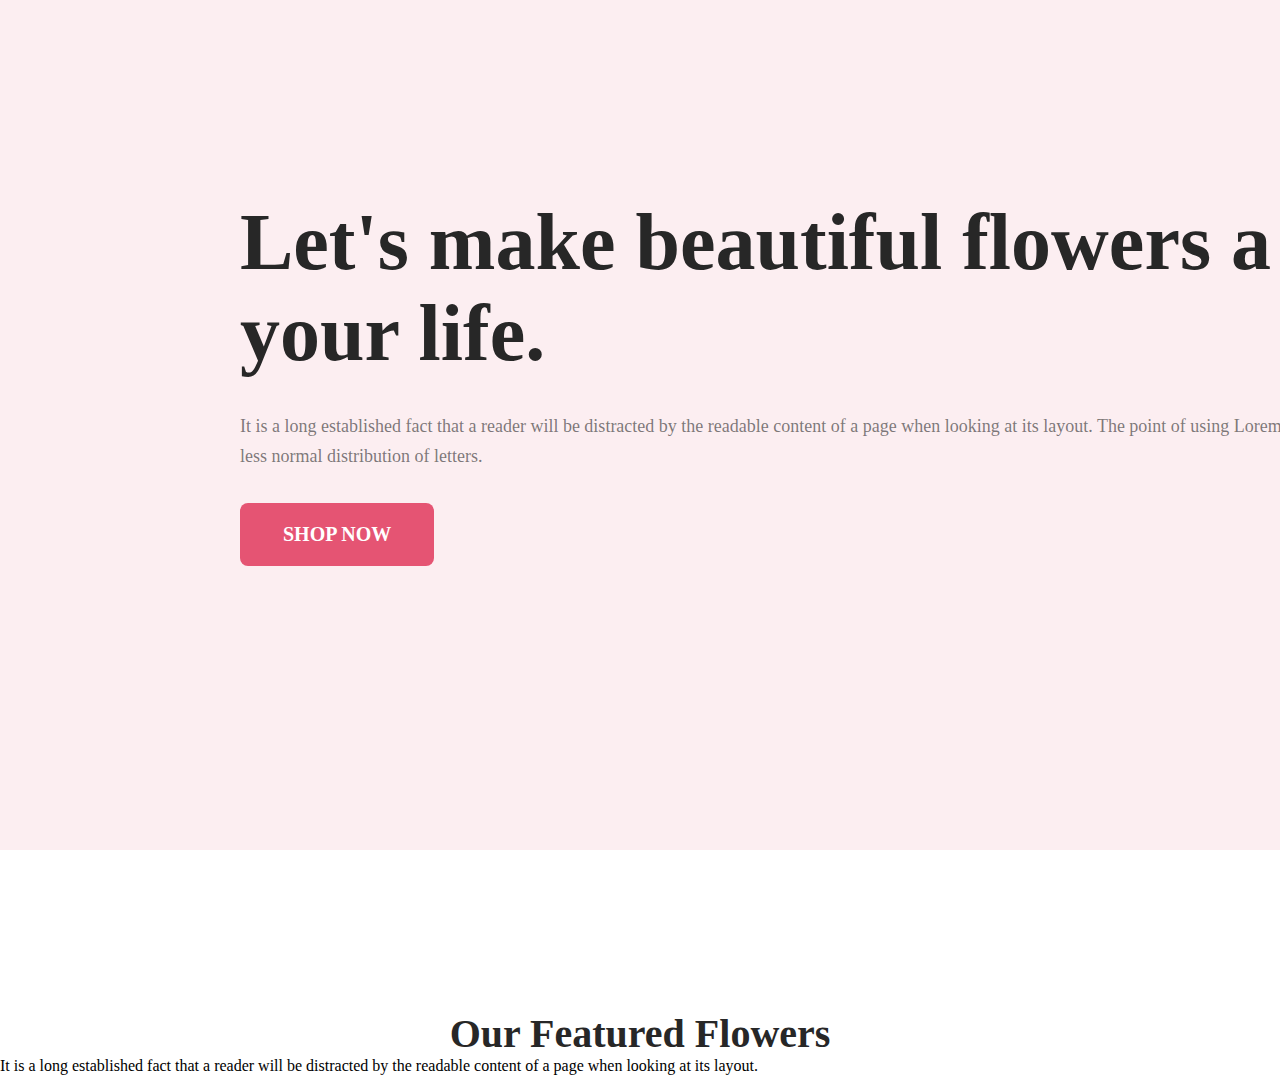
==== homepage.html @ b79fdf65 "Initial commit" ====
<!DOCTYPE html>
<html lang="en">
  <head>
    <meta charset="UTF-8" />
    <meta name="viewport" content="width=device-width, initial-scale=1.0" />
    <title>Flower Lelo</title>
    <link rel="stylesheet" href="homepage.css" />
  </head>
  <body>
    <header class="header">
      <div>
        <h1>Let's make beautiful flowers a part of your life.</h1>
        <p>
          It is a long established fact that a reader will be distracted by the
          readable content of a page when looking at its layout. The point of
          using Lorem Ipsum is that it has a more-or-less normal distribution of
          letters.
        </p>
        <button>
          <h4>SHOP NOW</h4>
        </button>
      </div>
      <div>
        <img src="./Flower Asset/pngwing 10.png" alt="" />
      </div>
    </header>

    <div class="featured">
      <h3>Our Featured Flowers</h3>
      <p>
        It is a long established fact that a reader will be distracted by the
        readable content of a page when looking at its layout.
      </p>
    </div>
  </body>
</html>
---- homepage.css ----
*{
    margin: 0px;
    padding: 0px;
}

.header{
    width: 1920px;
    height: 850px;
    background: rgba(229, 84, 115, 0.10);
    display: flex;
}

.header h1{
    margin-top: 197px;
    margin-left: 240px;
    margin-right: 97px;
    color: #272727;
    font-family: Lato;
    font-size: 80px;
    font-style: normal;
    font-weight: 800;
    line-height: normal;
}

.header img{
    margin-top: 50px;
    margin-right: 240px;
}


.header p{
    margin-left: 240px;
    margin-right: 171px;
    margin-top: 32px;
    margin-bottom: 32px;
    color: rgba(39, 39, 39, 0.60);
    font-family: Lato;
    font-size: 18px;
    font-style: normal;
    font-weight: 400;
    line-height: 30px; /* 166.667% */
}


.header button{
    display: inline-flex;
    padding: 20px 43px;
    align-items: flex-start;
    gap: 10px;
    border-radius: 8px;
    border-style: none;
    background: #E55473;
    color: #FFF;
    font-family: lato;
    font-size: 20px;
    font-style: normal;
    font-weight: 700;
    line-height: normal;
    margin-left: 240px;
    margin-bottom: 147px;
}


.featured h3{
    color: #272727;
    text-align: center;
    font-family: Lato;
    font-size: 40px;
    font-style: normal;
    font-weight: 800;
    line-height: normal;
    margin-top: 160px    ;
}
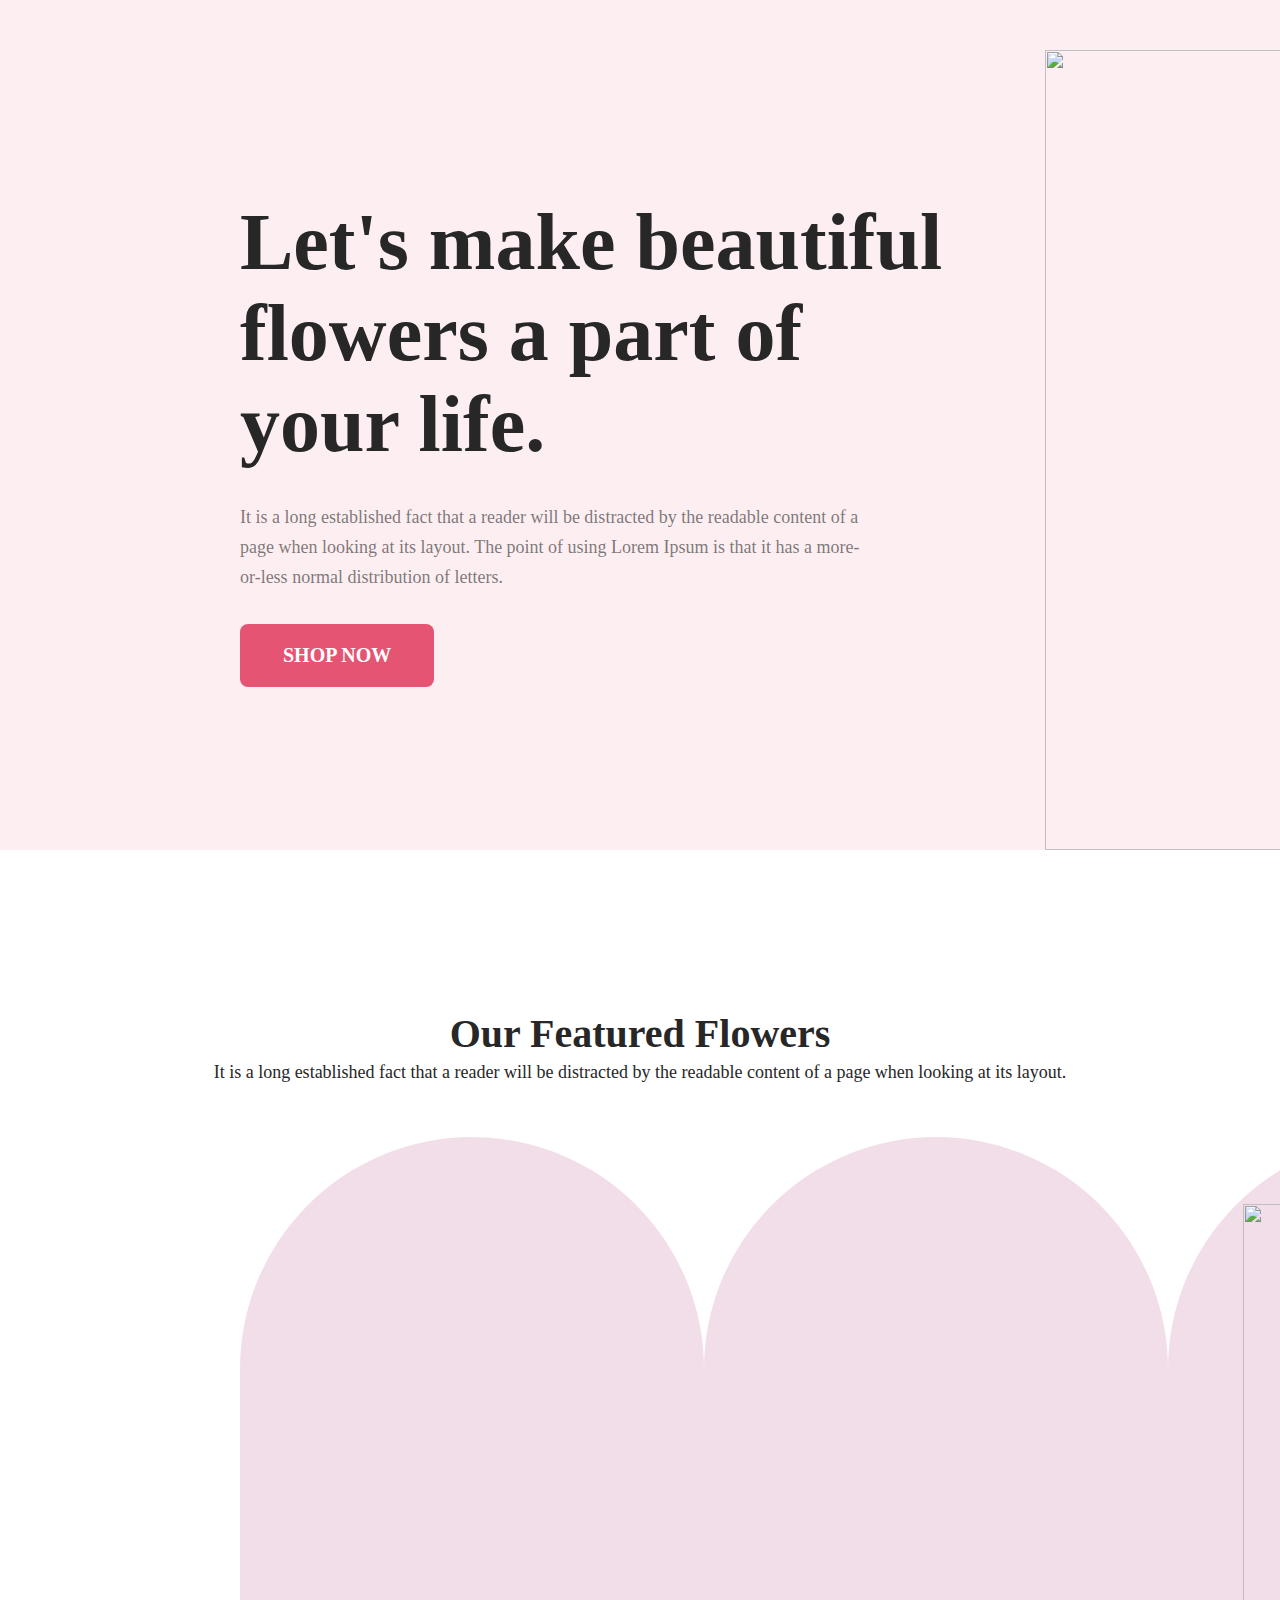
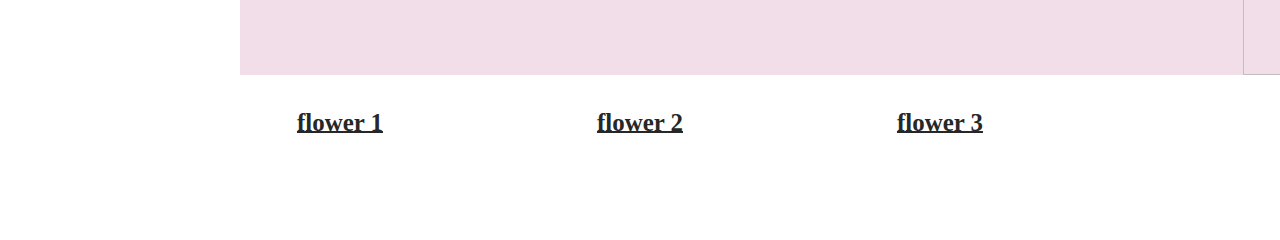
==== commit 06ada8a9: "flowers" ====
--- a/homepage.html
+++ b/homepage.html
@@ -32,5 +32,24 @@
         readable content of a page when looking at its layout.
       </p>
     </div>
+
+
+
+    <div class="flowers">
+        <div class="one">
+            <img src="./Flower Asset/pngwing 6.png" alt="">
+        </div>
+        <div class="two">
+            <img src="./Flower Asset/pngwing 5.png" alt="">
+        </div>
+        <div class="three">
+            <img src="./Flower Asset/pngwing 7.png" alt="">
+        </div>
+    </div>
+    <div class="flower-names">
+        <h5>flower 1</h5>
+        <h5>flower 2</h5>
+        <h5>flower 3</h5>
+    </div>
   </body>
 </html>
--- a/homepage.css
+++ b/homepage.css
@@ -4,8 +4,9 @@
 }
 
 .header{
-    width: 1920px;
+    width: 100%;
     height: 850px;
+    flex-shrink: 0;
     background: rgba(229, 84, 115, 0.10);
     display: flex;
 }
@@ -20,11 +21,15 @@
     font-style: normal;
     font-weight: 800;
     line-height: normal;
+    width: 708px;
 }
 
 .header img{
     margin-top: 50px;
     margin-right: 240px;
+    width: 635px;
+    height: 800px;
+    flex-shrink: 0;
 }
 
 
@@ -72,8 +77,74 @@
     margin-top: 160px    ;
 }
 
+.featured p{
+    color: #272727;
+    text-align: center;
+    font-family: Lato;
+    font-size: 18px;
+    font-style: normal;
+    font-weight: 400;
+    line-height: 30px; /* 166.667% */
+    
+}
+
+.flowers{
+    display: flex;
+    justify-content: space-between;
+    margin: 0px 240px;
+    height: 538px;
+    flex-shrink: 0;  
+    margin-bottom: 80px;     
+}
+
+.one, .two, .three{
+    width: 464px;
+    height: 538px;
+    flex-shrink: 0;
+    gap: 240px;
+    border-radius: 300px 300px 0px 0px;
+    background: rgba(167, 33, 98, 0.15);
+    margin-top: 50px;
+}
+
+.three img{
+    width: 314px;
+    height: 471px;
+    flex-shrink: 0;
+    margin-top: 67px;
+    margin-left: 75px;
+    margin-right: 75px;
+
+}
+
+
+.one img, .two img{
+    margin-top: 110px;
+    margin-left: 78px;
+    margin-right: 78px;
+}
+
+
+.flower-names{
+    display: flex;
+    justify-content: space-around;
+    margin: 0px 190px;
+    color: #272727;
+    text-align: center;
+    font-family: Lato;
+    font-size: 30px;
+    font-style: normal;
+    font-weight: 700;
+    line-height: 35px; /* 145.833% */
+    text-decoration-line: underline;
+    text-decoration-style: solid;
+    text-decoration-skip-ink: none;
+    text-decoration-thickness: auto;
+    text-underline-offset: auto;
+    text-underline-position: from-font;
+    margin-bottom: 100px;
+}
 
 
 
 
-
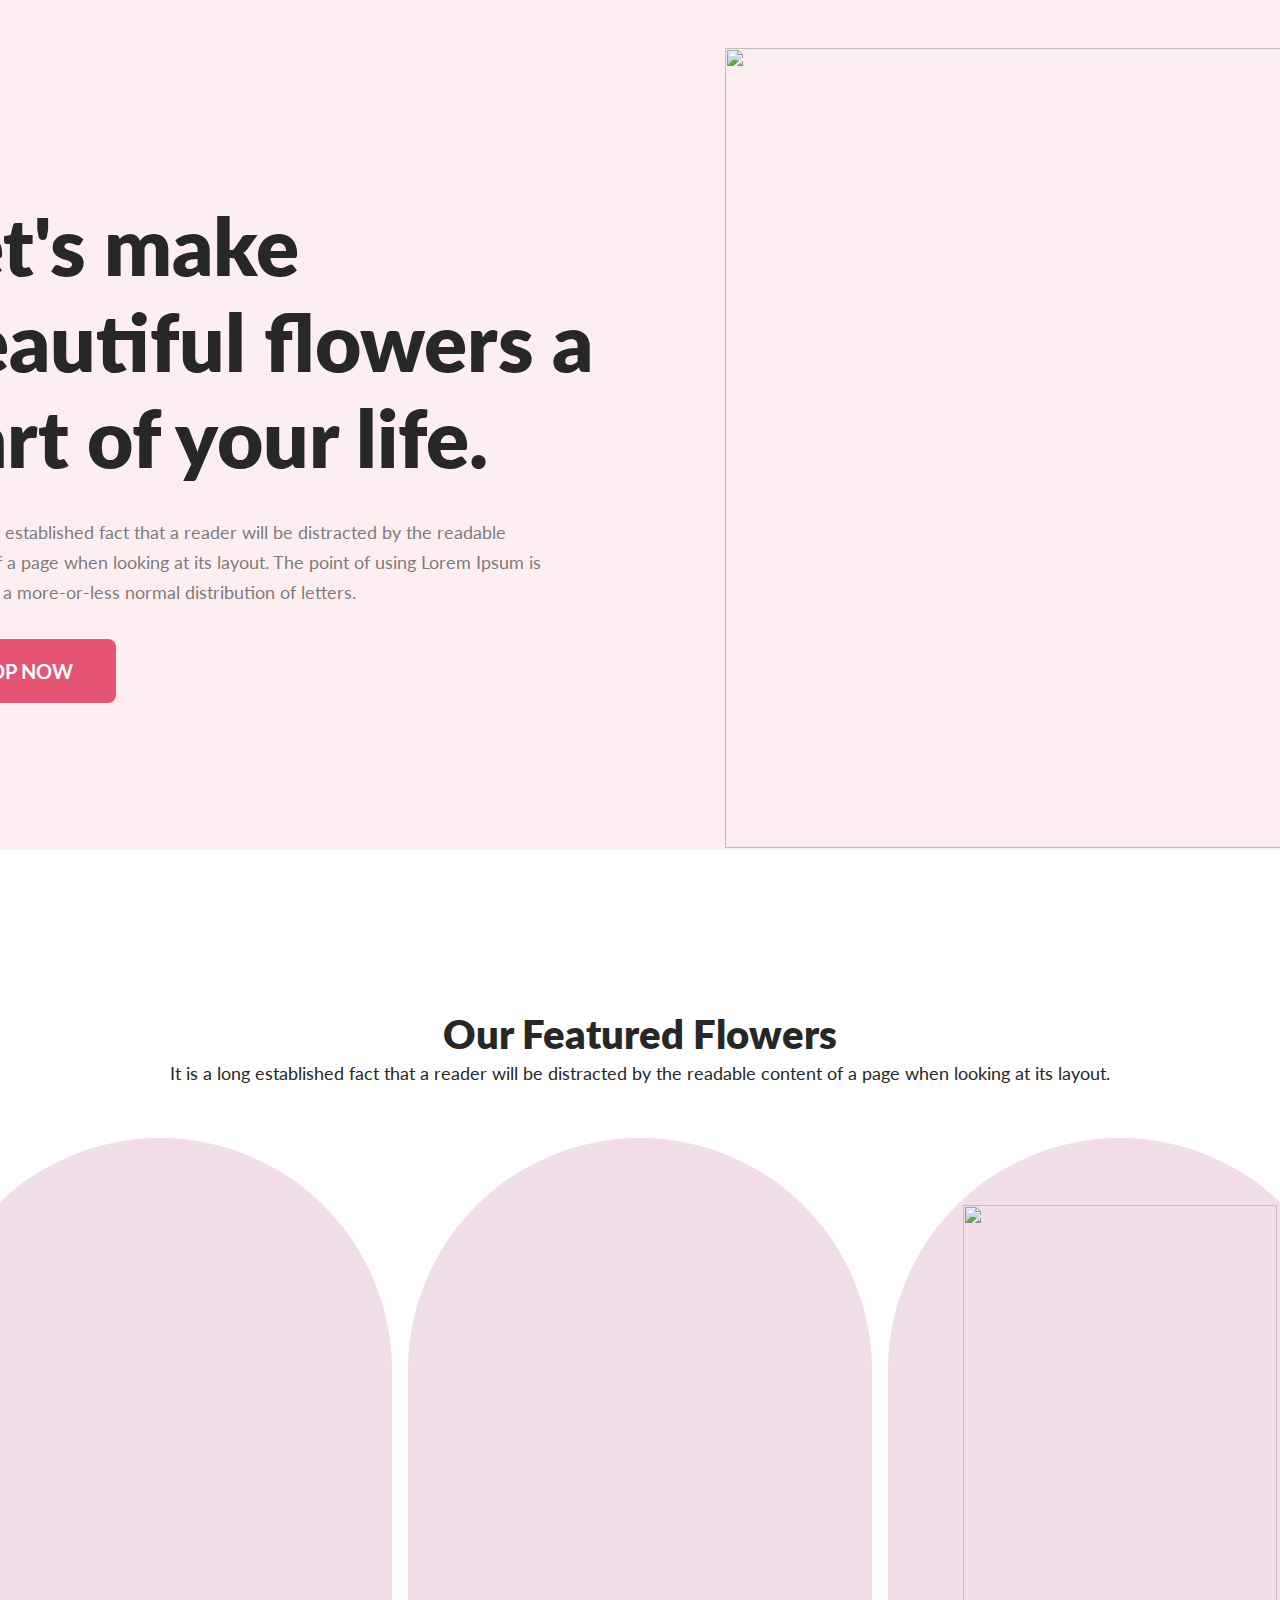
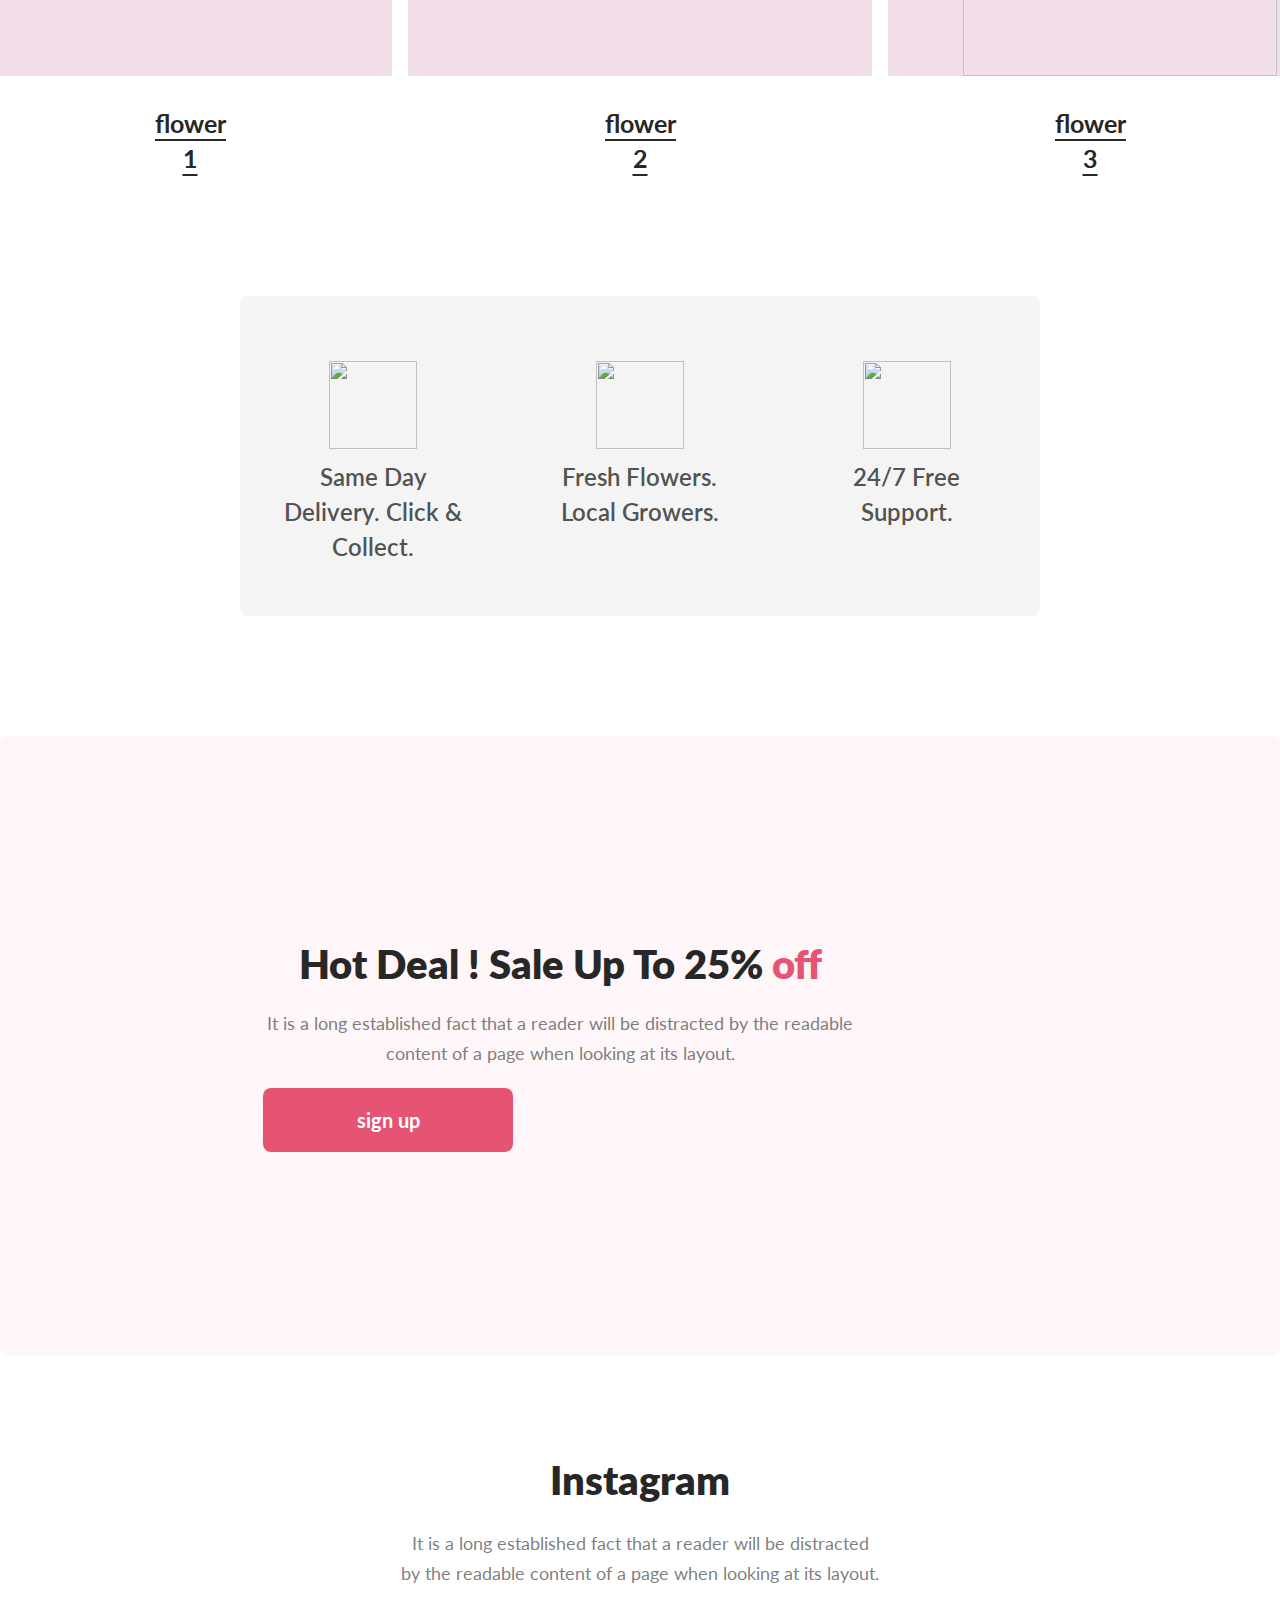
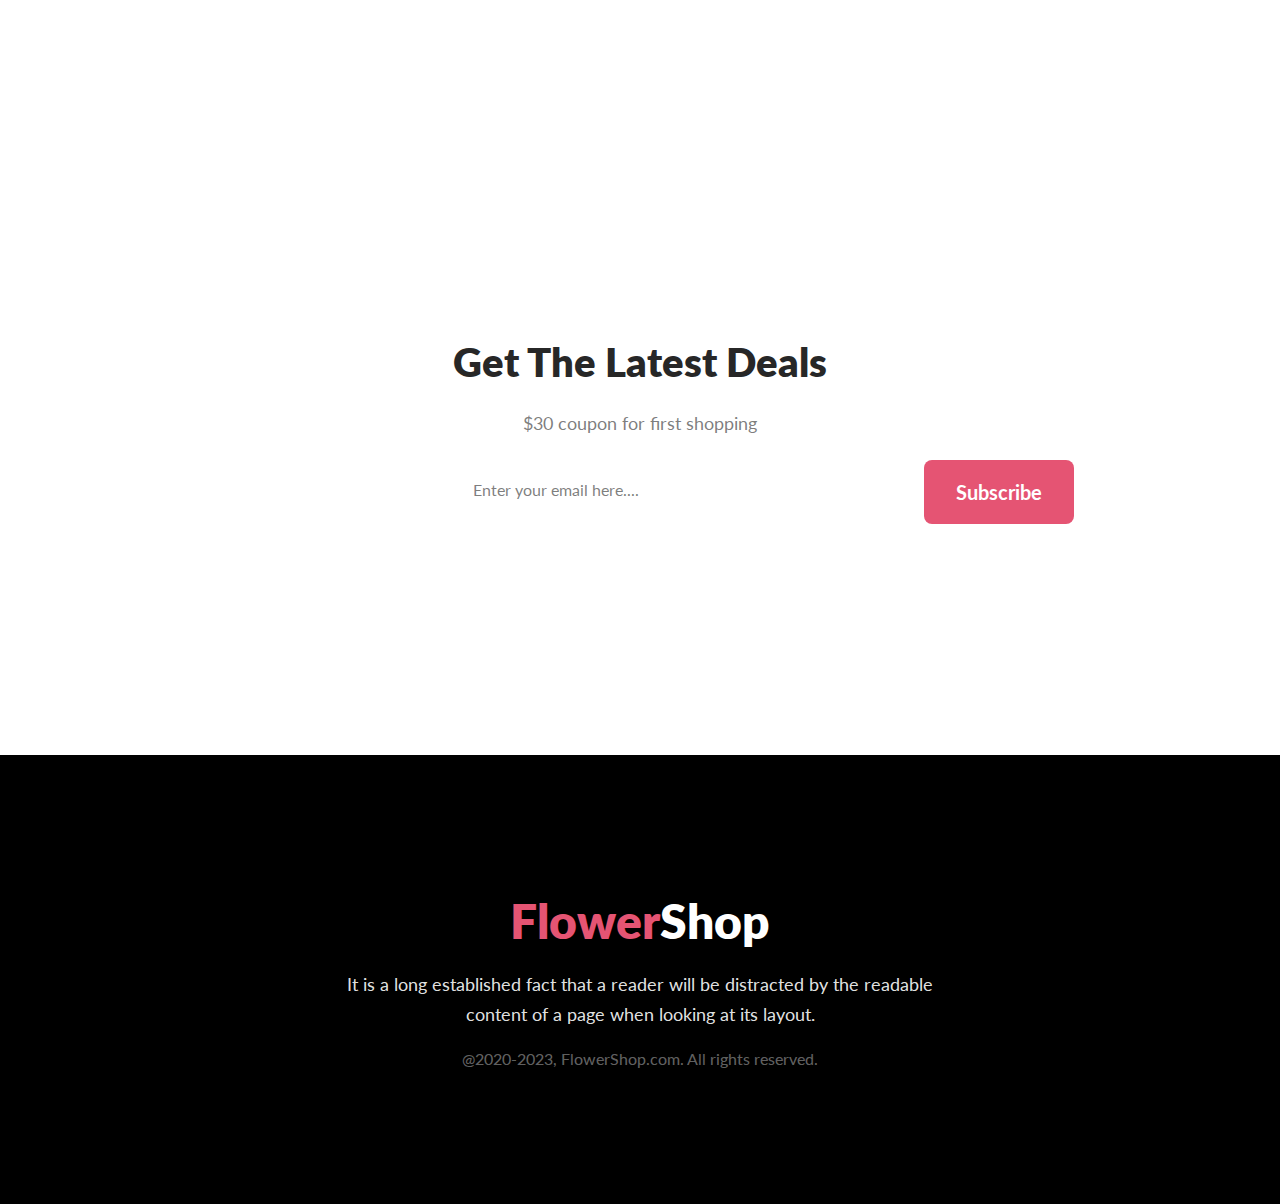
==== commit f7eb12b7: "till footer" ====
--- a/homepage.html
+++ b/homepage.html
@@ -5,6 +5,12 @@
     <meta name="viewport" content="width=device-width, initial-scale=1.0" />
     <title>Flower Lelo</title>
     <link rel="stylesheet" href="homepage.css" />
+    <link rel="preconnect" href="https://fonts.googleapis.com" />
+    <link rel="preconnect" href="https://fonts.gstatic.com" crossorigin />
+    <link
+      href="https://fonts.googleapis.com/css2?family=Lato:ital,wght@0,100;0,300;0,400;0,700;0,900;1,100;1,300;1,400;1,700;1,900&display=swap"
+      rel="stylesheet"
+    />
   </head>
   <body>
     <header class="header">
@@ -33,23 +39,93 @@
       </p>
     </div>
 
-
-
     <div class="flowers">
-        <div class="one">
-            <img src="./Flower Asset/pngwing 6.png" alt="">
-        </div>
-        <div class="two">
-            <img src="./Flower Asset/pngwing 5.png" alt="">
-        </div>
-        <div class="three">
-            <img src="./Flower Asset/pngwing 7.png" alt="">
-        </div>
+      <div class="one">
+        <img src="./Flower Asset/pngwing 6.png" alt="" />
+      </div>
+      <div class="two">
+        <img src="./Flower Asset/pngwing 5.png" alt="" />
+      </div>
+      <div class="three">
+        <img src="./Flower Asset/pngwing 7.png" alt="" />
+      </div>
     </div>
     <div class="flower-names">
-        <h5>flower 1</h5>
-        <h5>flower 2</h5>
-        <h5>flower 3</h5>
+      <h5>flower 1</h5>
+      <h5>flower 2</h5>
+      <h5>flower 3</h5>
     </div>
+
+    <div class="service">
+      <div>
+        <div class="c">
+          <img src="./Flower Asset/Group 57.png" alt="" />
+        </div>
+        <h6>Same Day Delivery. Click & Collect.</h6>
+      </div>
+      <div>
+        <div class="c">
+          <img src="./Flower Asset/Group 58.png" alt="" />
+        </div>
+
+        <h6>Fresh Flowers. Local Growers.</h6>
+      </div>
+      <div>
+        <div class="c">
+          <img src="./Flower Asset/Group 59.png" alt="" />
+        </div>
+        <h6>24/7 Free Support.</h6>
+      </div>
+    </div>
+
+    <div class="sale">
+      <div>
+        <h3>Hot Deal ! Sale Up To 25% <span class="off">off</span></h3>
+        <p>
+          It is a long established fact that a reader will be distracted by the
+          readable content of a page when looking at its layout.
+        </p>
+        <button>sign up</button>
+      </div>
+      <div>
+        <img src="./Flower Asset/pngwing 8.png" alt="" />
+      </div>
+    </div>
+
+    <h2 id="instagram">Instagram</h2>
+    <div id="instagram-p">
+      <p>
+        It is a long established fact that a reader will be distracted by the
+        readable content of a page when looking at its layout.
+      </p>
+    </div>
+
+    <div class="insta">
+      <div><img src="./Flower Asset/Rectangle 4.png" alt="" /></div>
+      <div><img src="./Flower Asset/Rectangle 5.png" alt="" /></div>
+      <div><img src="./Flower Asset/Rectangle 6.png" alt="" /></div>
+      <div><img src="./Flower Asset/Flower 01.png" alt="" /></div>
+    </div>
+
+    <div class="deal">
+      <h3>Get The Latest Deals</h3>
+      <p>$30 coupon for first shopping</p>
+
+      <div class="mail">
+        <input type="email" placeholder="Enter your email here...." />
+        <button><span id="b1">Subscribe</span></button>
+      </div>
+    </div>
+
+    <footer class="footer">
+      <h4>Flower<span id="shop">Shop</span></h4>
+      <p>
+        It is a long established fact that a reader will be distracted by the
+        readable content of a page when looking at its layout.
+      </p>
+      <p id="last">
+        @2020-2023, FlowerShop.com. All rights reserved. 
+      </p>
+    </footer>
   </body>
 </html>
--- a/homepage.css
+++ b/homepage.css
@@ -1,44 +1,314 @@
-*{
-    margin: 0px;
-    padding: 0px;
-}
-
-.header{
-    width: 100%;
-    height: 850px;
-    flex-shrink: 0;
-    background: rgba(229, 84, 115, 0.10);
+* {
+  margin: 0px;
+  padding: 0px;
+}
+
+.header {
+  display: flex;
+  justify-content: center;
+  align-items: center;
+  width: 100%;
+  height: 850px;
+  flex-shrink: 0;
+  background: rgba(229, 84, 115, 0.1);
+}
+
+.header h1 {
+  margin-top: 197px;
+  margin-left: 240px;
+  margin-right: 97px;
+  color: #272727;
+  font-family: Lato;
+  font-size: 80px;
+  font-style: normal;
+  font-weight: 800;
+  line-height: normal;
+  width: 708px;
+}
+
+.header img {
+  margin-top: 50px;
+  margin-right: 240px;
+  width: 635px;
+  height: 800px;
+  flex-shrink: 0;
+}
+
+.header p {
+  margin-left: 240px;
+  margin-right: 171px;
+  margin-top: 32px;
+  margin-bottom: 32px;
+  color: rgba(39, 39, 39, 0.6);
+  font-family: Lato;
+  font-size: 18px;
+  font-style: normal;
+  font-weight: 400;
+  line-height: 30px; /* 166.667% */
+}
+
+.header button {
+  display: inline-flex;
+  padding: 20px 43px;
+  align-items: flex-start;
+  gap: 10px;
+  border-radius: 8px;
+  border-style: none;
+  background: #e55473;
+  color: #fff;
+  font-family: lato;
+  font-size: 20px;
+  font-style: normal;
+  font-weight: 700;
+  line-height: normal;
+  margin-left: 240px;
+  margin-bottom: 147px;
+}
+
+.featured h3 {
+  color: #272727;
+  text-align: center;
+  font-family: Lato;
+  font-size: 40px;
+  font-style: normal;
+  font-weight: 800;
+  line-height: normal;
+  margin-top: 160px;
+}
+
+.featured p {
+  color: #272727;
+  text-align: center;
+  font-family: Lato;
+  font-size: 18px;
+  font-style: normal;
+  font-weight: 400;
+  line-height: 30px; /* 166.667% */
+}
+
+.flowers {
+  display: flex;
+  justify-content: center;
+  gap: 1rem;
+  margin: 0px 240px;
+  height: 538px;
+  flex-shrink: 0;
+  margin-bottom: 80px;
+}
+
+.one,
+.two,
+.three {
+  width: 464px;
+  height: 538px;
+  flex-shrink: 0;
+  gap: 240px;
+  border-radius: 300px 300px 0px 0px;
+  background: rgba(167, 33, 98, 0.15);
+  margin-top: 50px;
+}
+
+.three img {
+  width: 314px;
+  height: 471px;
+  flex-shrink: 0;
+  margin-top: 67px;
+  margin-left: 75px;
+  margin-right: 75px;
+}
+
+.one img,
+.two img {
+  margin-top: 110px;
+  margin-left: 78px;
+  margin-right: 78px;
+}
+
+.flower-names {
+  display: flex;
+  justify-content: center;
+  color: #272727;
+  text-align: center;
+  font-family: Lato;
+  font-size: 30px;
+  font-style: normal;
+  font-weight: 700;
+  line-height: 35px; /* 145.833% */
+  text-decoration-line: underline;
+  text-decoration-style: solid;
+  text-decoration-skip-ink: none;
+  text-decoration-thickness: auto;
+  text-underline-offset: auto;
+  text-underline-position: from-font;
+}
+
+.flower-names h5 {
+  margin: 0px 190px;
+  width: auto1;
+}
+
+.service {
+  margin: 120px 240px;
+  height: 320px;
+  flex-shrink: 0;
+  border-radius: 8px;
+  background: rgba(39, 39, 39, 0.05);
+  display: flex;
+  justify-content: space-around;
+}
+
+.service img {
+  display: flex;
+  justify-content: center;
+  margin-top: 65px;
+  margin-bottom: 10px;
+  width: 88px;
+  height: 88px;
+  flex-shrink: 0;
+}
+
+.service h6 {
+  color: rgba(39, 39, 39, 0.8);
+  width: 190px;
+  text-align: center;
+  font-family: Lato;
+  font-size: 24px;
+  font-style: normal;
+  font-weight: 600;
+  line-height: 35px; /* 145.833% */
+}
+
+.c {
+  display: flex;
+  justify-content: center;
+}
+
+.sale {
+  display: flex;
+  justify-content: center;
+  align-items: center;
+  gap: 10rem;
+  border-radius: 8px;
+  background: rgba(229, 84, 115, 0.05);
+  width: 100%;
+  height: 620px;
+  flex-shrink: 0;
+  margin: 100px 0px;
+}
+
+.sale > div {
+  display: flex;
+  flex-direction: column;
+  justify-content: center;
+  gap: 20px;
+}
+
+.sale h3 {
+  color: #272727;
+  font-family: Lato;
+  font-size: 40px;
+  font-style: normal;
+  font-weight: 800;
+  line-height: normal;
+  text-align: center;
+}
+
+.off {
+  color: #e55473;
+  font-family: Lato;
+  font-size: 40px;
+  font-style: normal;
+  font-weight: 800;
+  line-height: normal;
+}
+
+.sale p {
+  width: 594px;
+  color: rgba(39, 39, 39, 0.6);
+  text-align: center;
+  font-family: Lato;
+  font-size: 18px;
+  font-style: normal;
+  font-weight: 400;
+  line-height: 30px; /* 166.667% */
+}
+
+.sale button {
+  padding: 20px 43px;
+  text-align: center;
+  width: 250px;
+  gap: 10px;
+  border-radius: 8px;
+  background: #e55473;
+  color: #fff;
+  font-family: Lato;
+  font-size: 20px;
+  font-style: normal;
+  font-weight: 700;
+  line-height: normal;
+  border: none;
+}
+
+#instagram {
+  color: #272727;
+  text-align: center;
+  font-family: Lato;
+  font-size: 40px;
+  font-style: normal;
+  font-weight: 800;
+  line-height: normal;
+  margin-bottom: 24px;
+}
+
+#instagram-p {
+  margin: 0px 400px;
+  color: rgba(39, 39, 39, 0.6);
+  text-align: center;
+  font-family: Lato;
+  font-size: 18px;
+  font-style: normal;
+  font-weight: 400;
+  line-height: 30px; /* 166.667% */
+}
+
+.insta {
+  margin: 100px 240px;
+  display: flex;
+  justify-content: center;
+  gap: 5vw;
+  margin-bottom: 80px;
+}
+
+
+.deal{
+    margin: 100px 240px;
+    border-radius: 5% 5%;
+    width: auto;
+    height: 449px;
+    background-image: url("./Flower Asset/Rectangle 9.png");
+    background-repeat: no-repeat;
+    background-size: cover;
     display: flex;
-}
-
-.header h1{
-    margin-top: 197px;
-    margin-left: 240px;
-    margin-right: 97px;
+    justify-content: center;
+    flex-direction: column;
+    gap: 22px;
+}
+
+
+.deal h3{
     color: #272727;
-    font-family: Lato;
-    font-size: 80px;
+    text-align: center;
+    font-family: Lato;
+    font-size: 40px;
     font-style: normal;
     font-weight: 800;
     line-height: normal;
-    width: 708px;
-}
-
-.header img{
-    margin-top: 50px;
-    margin-right: 240px;
-    width: 635px;
-    height: 800px;
-    flex-shrink: 0;
-}
-
-
-.header p{
-    margin-left: 240px;
-    margin-right: 171px;
-    margin-top: 32px;
-    margin-bottom: 32px;
+    
+}
+
+.deal p{
     color: rgba(39, 39, 39, 0.60);
+    text-align: center;
     font-family: Lato;
     font-size: 18px;
     font-style: normal;
@@ -46,105 +316,110 @@
     line-height: 30px; /* 166.667% */
 }
 
-
-.header button{
-    display: inline-flex;
-    padding: 20px 43px;
-    align-items: flex-start;
-    gap: 10px;
+.mail{
+    display: flex;
+    justify-content: center;
+    gap: 18px;
+}
+
+.mail input{
+    width: 700px;
+    height: 64px;
+    flex-shrink: 0;
     border-radius: 8px;
-    border-style: none;
+    background: #FFF;
+    border: none;
+}
+
+
+.mail ::placeholder{
+    color: rgba(39, 39, 39, 0.60);
+    text-align: center;
+    font-family: Lato;
+    font-size: 16px;
+    font-style: normal;
+    font-weight: 400;
+    line-height: normal;
+}
+
+.mail button{
+    width: 150px;
+    height: 64px;
+    flex-shrink: 0;
+    border-radius: 8px;
     background: #E55473;
+    border: none;
+}
+
+#b1{
+    width: 88px;
+    height: 27.429px;
+    flex-shrink: 0;
     color: #FFF;
-    font-family: lato;
+    font-family: Lato;
     font-size: 20px;
     font-style: normal;
     font-weight: 700;
     line-height: normal;
-    margin-left: 240px;
-    margin-bottom: 147px;
-}
-
-
-.featured h3{
-    color: #272727;
-    text-align: center;
-    font-family: Lato;
-    font-size: 40px;
+}
+
+
+
+
+.footer{
+    width: 100%;
+    height: 449px;
+    flex-shrink: 0;
+    background-color: black;
+    display: flex;
+    justify-content: center;
+    align-items: center;
+    flex-direction: column;
+    gap: 20px;
+
+}
+
+
+.footer h4{
+    color: #E55473;
+    font-family: Lato;
+    font-size: 48px;
     font-style: normal;
     font-weight: 800;
     line-height: normal;
-    margin-top: 160px    ;
-}
-
-.featured p{
-    color: #272727;
+
+}
+
+#shop{
+    color: #FFF;
+    font-family: Lato;
+    font-size: 48px;
+    font-style: normal;
+    font-weight: 800;
+    line-height: normal;
+}
+
+
+
+.footer>p{
+    color: rgba(255, 255, 255, 0.90);
     text-align: center;
     font-family: Lato;
     font-size: 18px;
     font-style: normal;
     font-weight: 400;
     line-height: 30px; /* 166.667% */
-    
-}
-
-.flowers{
-    display: flex;
-    justify-content: space-between;
-    margin: 0px 240px;
-    height: 538px;
-    flex-shrink: 0;  
-    margin-bottom: 80px;     
-}
-
-.one, .two, .three{
-    width: 464px;
-    height: 538px;
-    flex-shrink: 0;
-    gap: 240px;
-    border-radius: 300px 300px 0px 0px;
-    background: rgba(167, 33, 98, 0.15);
-    margin-top: 50px;
-}
-
-.three img{
-    width: 314px;
-    height: 471px;
-    flex-shrink: 0;
-    margin-top: 67px;
-    margin-left: 75px;
-    margin-right: 75px;
-
-}
-
-
-.one img, .two img{
-    margin-top: 110px;
-    margin-left: 78px;
-    margin-right: 78px;
-}
-
-
-.flower-names{
-    display: flex;
-    justify-content: space-around;
-    margin: 0px 190px;
-    color: #272727;
+    width: 625px;
+}
+
+
+
+#last{
+    color: rgba(255, 255, 255, 0.40);
     text-align: center;
     font-family: Lato;
-    font-size: 30px;
-    font-style: normal;
-    font-weight: 700;
-    line-height: 35px; /* 145.833% */
-    text-decoration-line: underline;
-    text-decoration-style: solid;
-    text-decoration-skip-ink: none;
-    text-decoration-thickness: auto;
-    text-underline-offset: auto;
-    text-underline-position: from-font;
-    margin-bottom: 100px;
-}
-
-
-
-
+    font-size: 16px;
+    font-style: normal;
+    font-weight: 400;
+    line-height: normal;
+}
